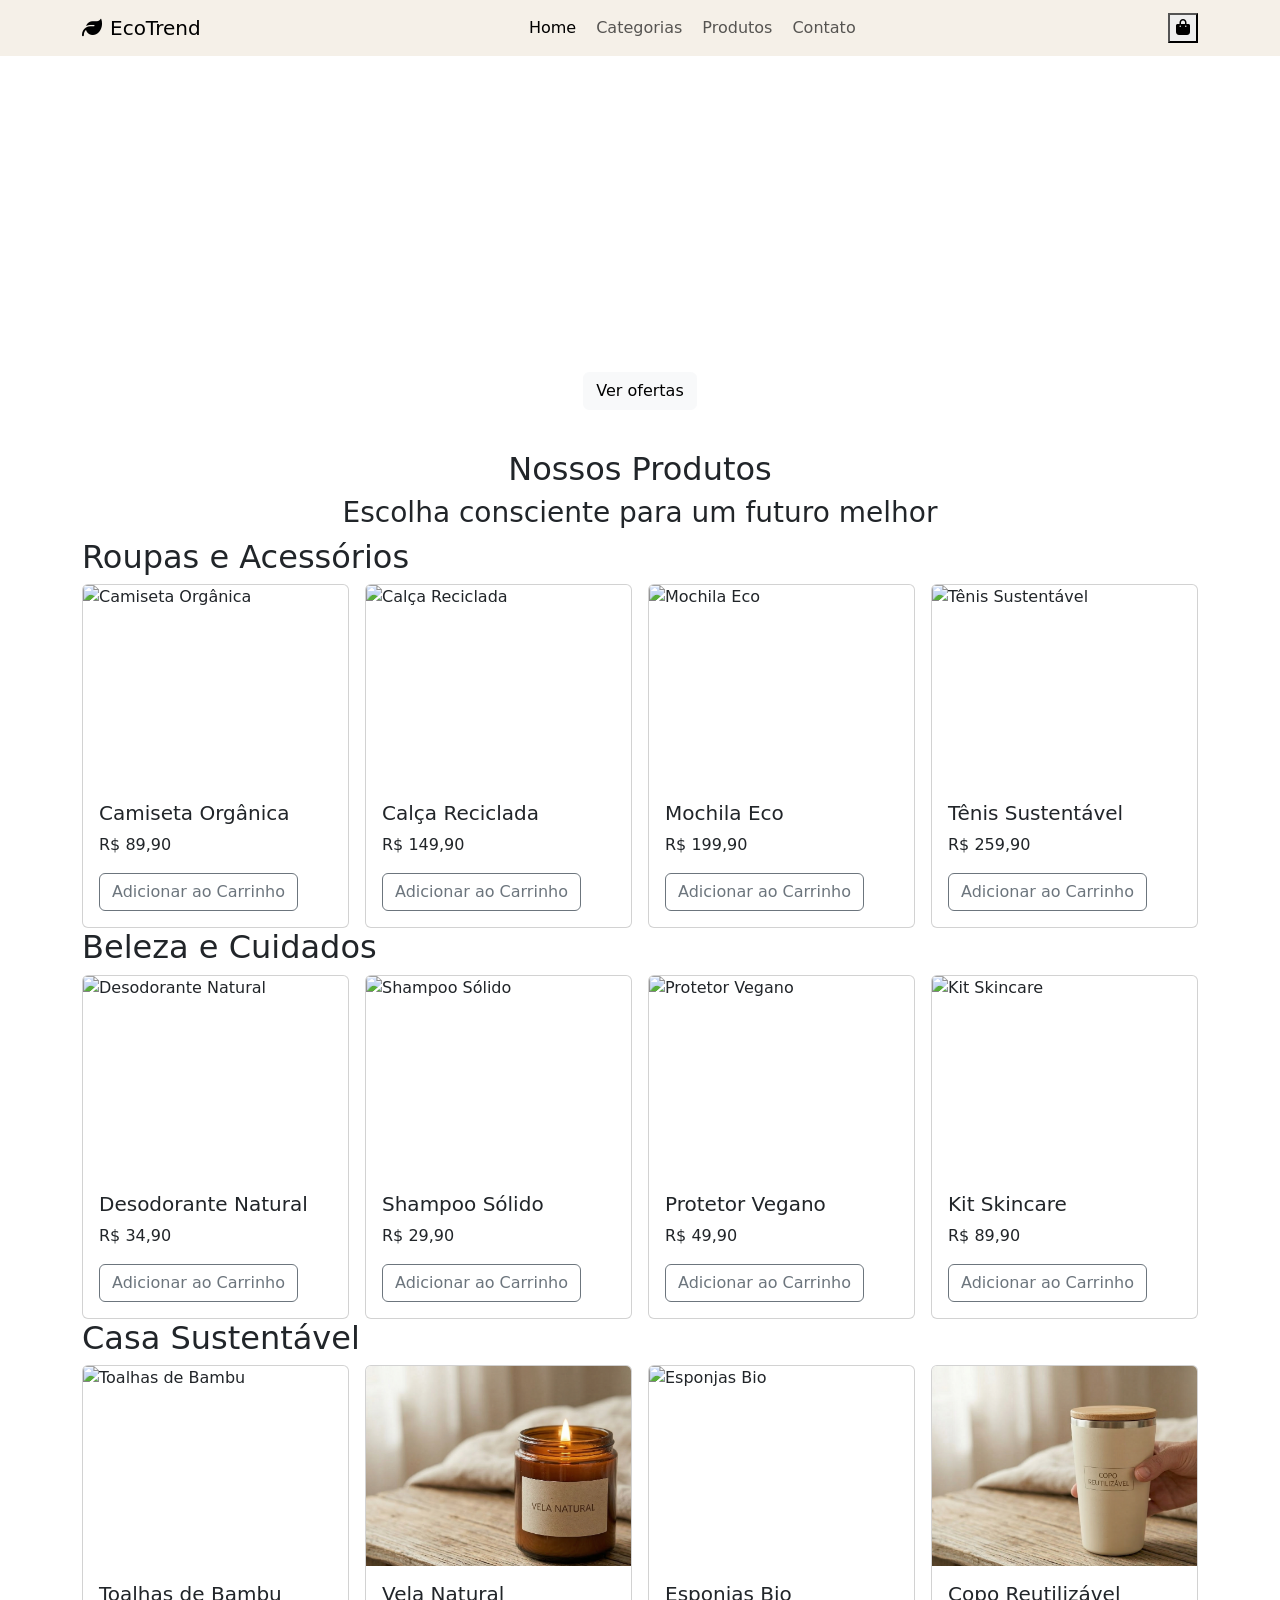
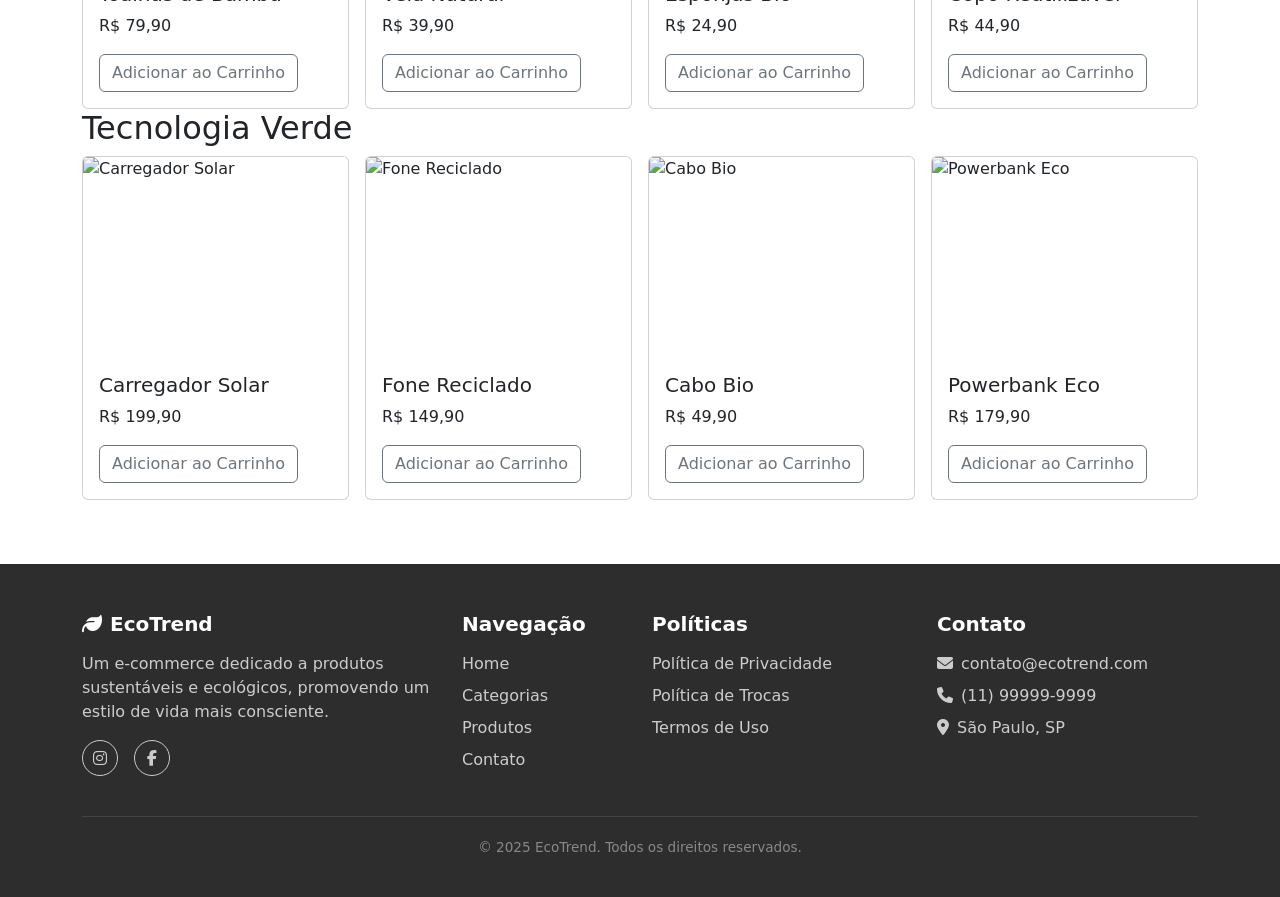
==== index.html @ 408c8d39 "Fix: renomeia home.html par index.html para correção do deploy" ====
<!DOCTYPE html>
<html lang="pt-br">
	<head>
		<meta charset="UTF-8">
		<meta name="viewport" content="width=device-width, initial-scale=1">
		<title>EcoTrend</title>
 
		<!-- CSS do Bootstrap -->
		<link href="https://cdn.jsdelivr.net/npm/bootstrap@5.3.0/dist/css/bootstrap.min.css" rel="stylesheet">
		<!-- Biblioteca de ícones -->
		<link rel="stylesheet" href="https://cdnjs.cloudflare.com/ajax/libs/font-awesome/6.4.0/css/all.min.css">
		<!-- Google Fonts -->
		<link href="https://fonts.googleapis.com/css2?family=Playfair+Display:wght@600;700&family=DM+Sans:wght@300;400;500&display=swap" rel="stylesheet">
		<!-- CSS do global.css -->
		<link rel="stylesheet" href="./src/css/global.css">
		<!-- CSS do home.css -->
		<link rel="stylesheet" href="./src/css/home.css">
	</head>
	<body>
		<header>
			<!-- NAVBAR -->
			<nav class="navbar navbar-expand-lg fixed-top" id="barraNavegacao">
				<div class="container">

					<!-- Logo -->
					<a class="navbar-brand" href="home.html">
						<div class="icone-folha">
							<i class="fa-solid fa-leaf"></i>
						</div>
						EcoTrend
					</a>

					<!-- Menu horizontal — só aparece em telas grandes (lg+) -->
					<div class="collapse navbar-collapse" id="menuNavegacaoDesktop">
						<ul class="navbar-nav mx-auto gap-1">
							<li class="nav-item">
								<a class="nav-link active" href="home.html">Home</a>
							</li>
							<li class="nav-item">
								<a class="nav-link" href="categorias.html">Categorias</a>
							</li>
							<li class="nav-item">
								<a class="nav-link" href="produto.html">Produtos</a>
							</li>
							<li class="nav-item">
								<a class="nav-link" href="contato.html">Contato</a>
							</li>
						</ul>
					</div>

					<!-- Carrinho + hambúrguer agrupados à direita -->
					<div class="icones-navbar">
						<div class="carrinho-container">
							<button class="botao-icone" title="Carrinho">
								<i class="fa-solid fa-bag-shopping"></i>
							</button>
						</div>

						<!-- d-lg-none = some em telas grandes, onde o menu horizontal já aparece -->
						<button
							class="navbar-toggler d-lg-none"
							type="button"
							data-bs-toggle="offcanvas"
							data-bs-target="#menuOffcanvas"
							aria-controls="menuOffcanvas"
							aria-label="Abrir menu">
							<i class="fa-solid fa-bars"></i>
						</button>
					</div>

				</div>
			</nav>
			<!-- Drawer lateral — fica fora da navbar para não afetar o layout dela -->
			<div class="offcanvas offcanvas-start" tabindex="-1" id="menuOffcanvas" aria-labelledby="menuOffcanvasLabel">
				<div class="offcanvas-header">
					<h5 class="offcanvas-title" id="menuOffcanvasLabel">
						<i class="fa-solid fa-leaf me-2"></i>EcoTrend
					</h5>
					<button type="button" class="btn-close" data-bs-dismiss="offcanvas" aria-label="Fechar menu"></button>
				</div>
				<div class="offcanvas-body">
					<ul class="navbar-nav gap-2">
						<li class="nav-item">
							<a class="nav-link active" href="home.html">Home</a>
						</li>
						<li class="nav-item">
							<a class="nav-link" href="categorias.html">Categorias</a>
						</li>
						<li class="nav-item">
							<a class="nav-link" href="produto.html">Produtos</a>
						</li>
						<li class="nav-item">
							<a class="nav-link" href="contato.html">Contato</a>
						</li>
					</ul>
				</div>
			</div>

		</header>
 
		<!-- CARROSSEL -->
		<section>
			<div id="carouselExampleIndicators" class="carousel slide">
				<div class="carousel-indicators">
					<button type="button" data-bs-target="#carouselExampleIndicators" data-bs-slide-to="0" class="active" aria-current="true" aria-label="Slide 1"></button>
					<button type="button" data-bs-target="#carouselExampleIndicators" data-bs-slide-to="1" aria-label="Slide 2"></button>
					<button type="button" data-bs-target="#carouselExampleIndicators" data-bs-slide-to="2" aria-label="Slide 3"></button>
				</div>
				<div class="carousel-inner">
					<div class="carousel-item active">
						<img src="./src/images/RoupaSustentavel.png" class="d-block w-100" alt="Desconto Roupas Sustentáveis">
						<div class="carousel-caption">
							<h2>20% off em Roupas Sustentáveis</h2>
							<p>Peças feitas com materiais 100% ecológicos</p>
							<a href="categorias.html" class="btn btn-light">Ver ofertas</a>
						</div>
					</div>
					<div class="carousel-item">
						<img src="./src/images/CosmeticosSustentaveis.png" class="d-block w-100" alt="Cosméticos Sustentáveis">
						<div class="carousel-caption">
							<h2>Cosméticos Veganos em Destaque</h2>
							<p>Beleza que cuida de você e do planeta</p>
							<a href="categorias.html" class="btn btn-light">Descobrir</a>
						</div>
					</div>
					<div class="carousel-item">
						<img src="./src/images/CasaSustentavel.png" class="d-block w-100" alt="Casa Sustentável">
						<div class="carousel-caption">
							<h2>Sua Casa Mais Sustentável</h2>
							<p>Itens para o lar feitos com materiais reciclados</p>
							<a href="categorias.html" class="btn btn-light">Ver coleção</a>
						</div>
					</div>
				</div>
				<button class="carousel-control-prev" type="button" data-bs-target="#carouselExampleIndicators" data-bs-slide="prev">
					<span class="carousel-control-prev-icon" aria-hidden="true"></span>
					<span class="visually-hidden">Previous</span>
				</button>
				<button class="carousel-control-next" type="button" data-bs-target="#carouselExampleIndicators" data-bs-slide="next">
					<span class="carousel-control-next-icon" aria-hidden="true"></span>
					<span class="visually-hidden">Next</span>
				</button>
			</div>
		</section>
 
		<main>
			<div class="container main-title">
				<h2>Nossos Produtos</h2>
				<h3>Escolha consciente para um futuro melhor</h3>
			</div>
 
			<section>
				<div class="container">
					<div class="title">
						<h2>Roupas e Acessórios</h2>
					</div>
					<div class="cards-roupas">
						<div class="row g-3">
							<div class="col-6 col-lg-3">
								<!-- Primeiro Card-->
								<div class="card h-100">
									<img src="./src/images/CamisetaOrganica.png" class="card-img-top" alt="Camiseta Orgânica">
									<div class="card-body">
										<h5 class="card-title">Camiseta Orgânica</h5>
										<p class="card-text">R$ 89,90</p>
										<a href="#" class="btn btn-outline-secondary">Adicionar ao Carrinho</a>
									</div>
								</div>
							</div>
							<div class="col-6 col-lg-3">
								<!-- Segundo Card-->
								<div class="card h-100">
									<img src="./src/images/CalcaReciclada.png" class="card-img-top" alt="Calça Reciclada">
									<div class="card-body">
										<h5 class="card-title">Calça Reciclada</h5>
										<p class="card-text">R$ 149,90</p>
										<a href="#" class="btn btn-outline-secondary">Adicionar ao Carrinho</a>
									</div>
								</div>
							</div>
							<div class="col-6 col-lg-3">
								<!-- Terceiro Card-->
								<div class="card h-100">
									<img src="./src/images/MochilaEco.png" class="card-img-top" alt="Mochila Eco">
									<div class="card-body">
										<h5 class="card-title">Mochila Eco</h5>
										<p class="card-text">R$ 199,90</p>
										<a href="#" class="btn btn-outline-secondary">Adicionar ao Carrinho</a>
									</div>
								</div>
							</div>
							<div class="col-6 col-lg-3">
								<!-- Quarto Card-->
								<div class="card h-100">
									<img src="./src/images/TenisSustentavel.png" class="card-img-top" alt="Tênis Sustentável">
									<div class="card-body">
										<h5 class="card-title">Tênis Sustentável</h5>
										<p class="card-text">R$ 259,90</p>
										<a href="#" class="btn btn-outline-secondary">Adicionar ao Carrinho</a>
									</div>
								</div>
							</div>
						</div>
					</div>
				</div>
			</section>
 
			<section>
				<div class="container">
					<div class="title">
						<h2>Beleza e Cuidados</h2>
					</div>
					<div class="cards-beleza">
						<div class="row g-3">
							<div class="col-6 col-lg-3">
								<!-- Primeiro Card-->
								<div class="card h-100">
									<img src="./src/images/DesodoranteNatural.png" class="card-img-top" alt="Desodorante Natural">
									<div class="card-body">
										<h5 class="card-title">Desodorante Natural</h5>
										<p class="card-text">R$ 34,90</p>
										<a href="#" class="btn btn-outline-secondary">Adicionar ao Carrinho</a>
									</div>
								</div>
							</div>
							<div class="col-6 col-lg-3">
								<!-- Segundo Card-->
								<div class="card h-100">
									<img src="./src/images/ShampooSolido.png" class="card-img-top" alt="Shampoo Sólido">
									<div class="card-body">
										<h5 class="card-title">Shampoo Sólido</h5>
										<p class="card-text">R$ 29,90</p>
										<a href="#" class="btn btn-outline-secondary">Adicionar ao Carrinho</a>
									</div>
								</div>
							</div>
							<div class="col-6 col-lg-3">
								<!-- Terceiro Card-->
								<div class="card h-100">
									<img src="./src/images/ProtetorVegano.png" class="card-img-top" alt="Protetor Vegano">
									<div class="card-body">
										<h5 class="card-title">Protetor Vegano</h5>
										<p class="card-text">R$ 49,90</p>
										<a href="#" class="btn btn-outline-secondary">Adicionar ao Carrinho</a>
									</div>
								</div>
							</div>
							<div class="col-6 col-lg-3">
								<!-- Quarto Card-->
								<div class="card h-100">
									<img src="./src/images/KitSkincare.png" class="card-img-top" alt="Kit Skincare">
									<div class="card-body">
										<h5 class="card-title">Kit Skincare</h5>
										<p class="card-text">R$ 89,90</p>
										<a href="#" class="btn btn-outline-secondary">Adicionar ao Carrinho</a>
									</div>
								</div>
							</div>
						</div>
					</div>
				</div>
			</section>
 
			<section>
				<div class="container">
					<div class="title">
						<h2>Casa Sustentável</h2>
					</div>
					<div class="cards-casa">
						<div class="row g-3">
							<div class="col-6 col-lg-3">
								<!-- Primeiro Card-->
								<div class="card h-100">
									<img src="./src/images/ToalhasBambu.png" class="card-img-top" alt="Toalhas de Bambu">
									<div class="card-body">
										<h5 class="card-title">Toalhas de Bambu</h5>
										<p class="card-text">R$ 79,90</p>
										<a href="#" class="btn btn-outline-secondary">Adicionar ao Carrinho</a>
									</div>
								</div>
							</div>
							<div class="col-6 col-lg-3">
								<!-- Segundo Card-->
								<div class="card h-100">
									<img src="./src/images/VelaNatural.png" class="card-img-top" alt="Vela Natural">
									<div class="card-body">
										<h5 class="card-title">Vela Natural</h5>
										<p class="card-text">R$ 39,90</p>
										<a href="#" class="btn btn-outline-secondary">Adicionar ao Carrinho</a>
									</div>
								</div>
							</div>
							<div class="col-6 col-lg-3">
								<!-- Terceiro Card-->
								<div class="card h-100">
									<img src="./src/images/EsponjasBio.png" class="card-img-top" alt="Esponjas Bio">
									<div class="card-body">
										<h5 class="card-title">Esponjas Bio</h5>
										<p class="card-text">R$ 24,90</p>
										<a href="#" class="btn btn-outline-secondary">Adicionar ao Carrinho</a>
									</div>
								</div>
							</div>
							<div class="col-6 col-lg-3">
								<!-- Quarto Card-->
								<div class="card h-100">
									<img src="./src/images/CopoReutilizavel.png" class="card-img-top" alt="Copo Reutilizável">
									<div class="card-body">
										<h5 class="card-title">Copo Reutilizável</h5>
										<p class="card-text">R$ 44,90</p>
										<a href="#" class="btn btn-outline-secondary">Adicionar ao Carrinho</a>
									</div>
								</div>
							</div>
						</div>
					</div>
				</div>
			</section>
 
			<section>
				<div class="container">
					<div class="title">
						<h2>Tecnologia Verde</h2>
					</div>
					<div class="cards-tecnologia">
						<div class="row g-3">
							<div class="col-6 col-lg-3">
								<!-- Primeiro Card-->
								<div class="card h-100">
									<img src="./src/images/CarregadorSolar.png" class="card-img-top" alt="Carregador Solar">
									<div class="card-body">
										<h5 class="card-title">Carregador Solar</h5>
										<p class="card-text">R$ 199,90</p>
										<a href="#" class="btn btn-outline-secondary">Adicionar ao Carrinho</a>
									</div>
								</div>
							</div>
							<div class="col-6 col-lg-3">
								<!-- Segundo Card-->
								<div class="card h-100">
									<img src="./src/images/FoneReciclado.png" class="card-img-top" alt="Fone Reciclado">
									<div class="card-body">
										<h5 class="card-title">Fone Reciclado</h5>
										<p class="card-text">R$ 149,90</p>
										<a href="#" class="btn btn-outline-secondary">Adicionar ao Carrinho</a>
									</div>
								</div>
							</div>
							<div class="col-6 col-lg-3">
								<!-- Terceiro Card-->
								<div class="card h-100">
									<img src="./src/images/CaboBio.png" class="card-img-top" alt="Cabo Bio">
									<div class="card-body">
										<h5 class="card-title">Cabo Bio</h5>
										<p class="card-text">R$ 49,90</p>
										<a href="#" class="btn btn-outline-secondary">Adicionar ao Carrinho</a>
									</div>
								</div>
							</div>
							<div class="col-6 col-lg-3">
								<!-- Quarto Card-->
								<div class="card h-100">
									<img src="./src/images/PowerbankEco.png" class="card-img-top" alt="Powerbank Eco">
									<div class="card-body">
										<h5 class="card-title">Powerbank Eco</h5>
										<p class="card-text">R$ 179,90</p>
										<a href="#" class="btn btn-outline-secondary">Adicionar ao Carrinho</a>
									</div>
								</div>
							</div>
						</div>
					</div>
				</div>
			</section>
		</main>


		<footer>
			<div class="container">
				<div class="row g-4">

					<!-- Coluna 1: Sobre -->
					<div class="col-12 col-md-4">
						<h5><i class="fa-solid fa-leaf me-2"></i>EcoTrend</h5>
						<p>Um e-commerce dedicado a produtos sustentáveis e ecológicos, promovendo um estilo de vida mais consciente.</p>
						<div class="footer-icones-sociais">
							<a href="#" aria-label="Instagram"><i class="fa-brands fa-instagram"></i></a>
							<a href="#" aria-label="Facebook"><i class="fa-brands fa-facebook-f"></i></a>
						</div>
					</div>

					<!-- Coluna 2: Links rápidos -->
					<div class="col-6 col-md-2">
						<h5>Navegação</h5>
						<a href="home.html">Home</a>
						<a href="categorias.html">Categorias</a>
						<a href="produto.html">Produtos</a>
						<a href="contato.html">Contato</a>
					</div>

					<!-- Coluna 3: Políticas -->
					<div class="col-6 col-md-3">
						<h5>Políticas</h5>
						<a href="#">Política de Privacidade</a>
						<a href="#">Política de Trocas</a>
						<a href="#">Termos de Uso</a>
					</div>

					<!-- Coluna 4: Contato -->
					<div class="col-12 col-md-3">
						<h5>Contato</h5>
						<a href="mailto:contato@ecotrend.com">
							<i class="fa-solid fa-envelope me-2"></i>contato@ecotrend.com
						</a>
						<a href="tel:+5511999999999">
							<i class="fa-solid fa-phone me-2"></i>(11) 99999-9999
						</a>
						<a href="#">
							<i class="fa-solid fa-location-dot me-2"></i>São Paulo, SP
						</a>
					</div>

				</div>

				<!-- Linha final -->
				<div class="footer-linha-final">
					<p>© 2025 EcoTrend. Todos os direitos reservados.</p>
				</div>
			</div>
		</footer>
 
		<!-- JS do Bootstrap -->
		<script src="https://cdn.jsdelivr.net/npm/bootstrap@5.3.0/dist/js/bootstrap.bundle.min.js"></script>
	</body>
</html>
---- src/css/global.css ----
.navbar-brand {
    display: flex;
    align-items: center;
    gap: 8px;
}

#barraNavegacao .container {
    flex-wrap: nowrap;
}

.icones-navbar {
    display: flex;
    align-items: center;
    gap: 8px;
    margin-left: auto;
}

#barraNavegacao .navbar-toggler {
    margin-left: 0;
    border: none;
}

#menuOffcanvas {
    width: 70vw;
}

/* fundo branco na barra de navegação */
#barraNavegacao {
    background-color: #f5f0e8;
}

.card-img-top {
    height: 200px;
    object-fit: cover;
}

footer {
    background-color: #2d2d2d;
    color: #ccc;
    padding: 48px 0 24px;
    margin-top: 64px;
}

footer h5 {
    color: #fff;
    font-weight: 600;
    margin-bottom: 16px;
}

footer a {
    color: #ccc;
    text-decoration: none;
    display: block;
    margin-bottom: 8px;
    transition: color 0.2s;
}

footer a:hover {
    color: #fff;
}

.footer-icones-sociais {
    display: flex;
    gap: 16px;
    margin-top: 8px;
}

.footer-icones-sociais a {
    display: flex;
    align-items: center;
    justify-content: center;
    width: 36px;
    height: 36px;
    border-radius: 50%;
    border: 1px solid #ccc;
    transition: border-color 0.2s, color 0.2s;
}

.footer-icones-sociais a:hover {
    border-color: #fff;
    color: #fff;
}

.footer-linha-final {
    border-top: 1px solid #444;
    margin-top: 32px;
    padding-top: 20px;
    text-align: center;
    font-size: 0.85rem;
    color: #888;
}
---- src/css/home.css ----
.main-title {
    text-align: center;
}

/* Padrão, celular */
.carousel-item img {
    height: 30vh;
    object-fit: cover;
    object-position: 0% 80%;
}

/* Tablet */
@media (min-width: 768px) {
    .carousel-item img {
        height: 40vh;
    }
}

/* Monitor */
@media (min-width: 992px) {
    .carousel-item img {
        height: 50vh;
    }
}
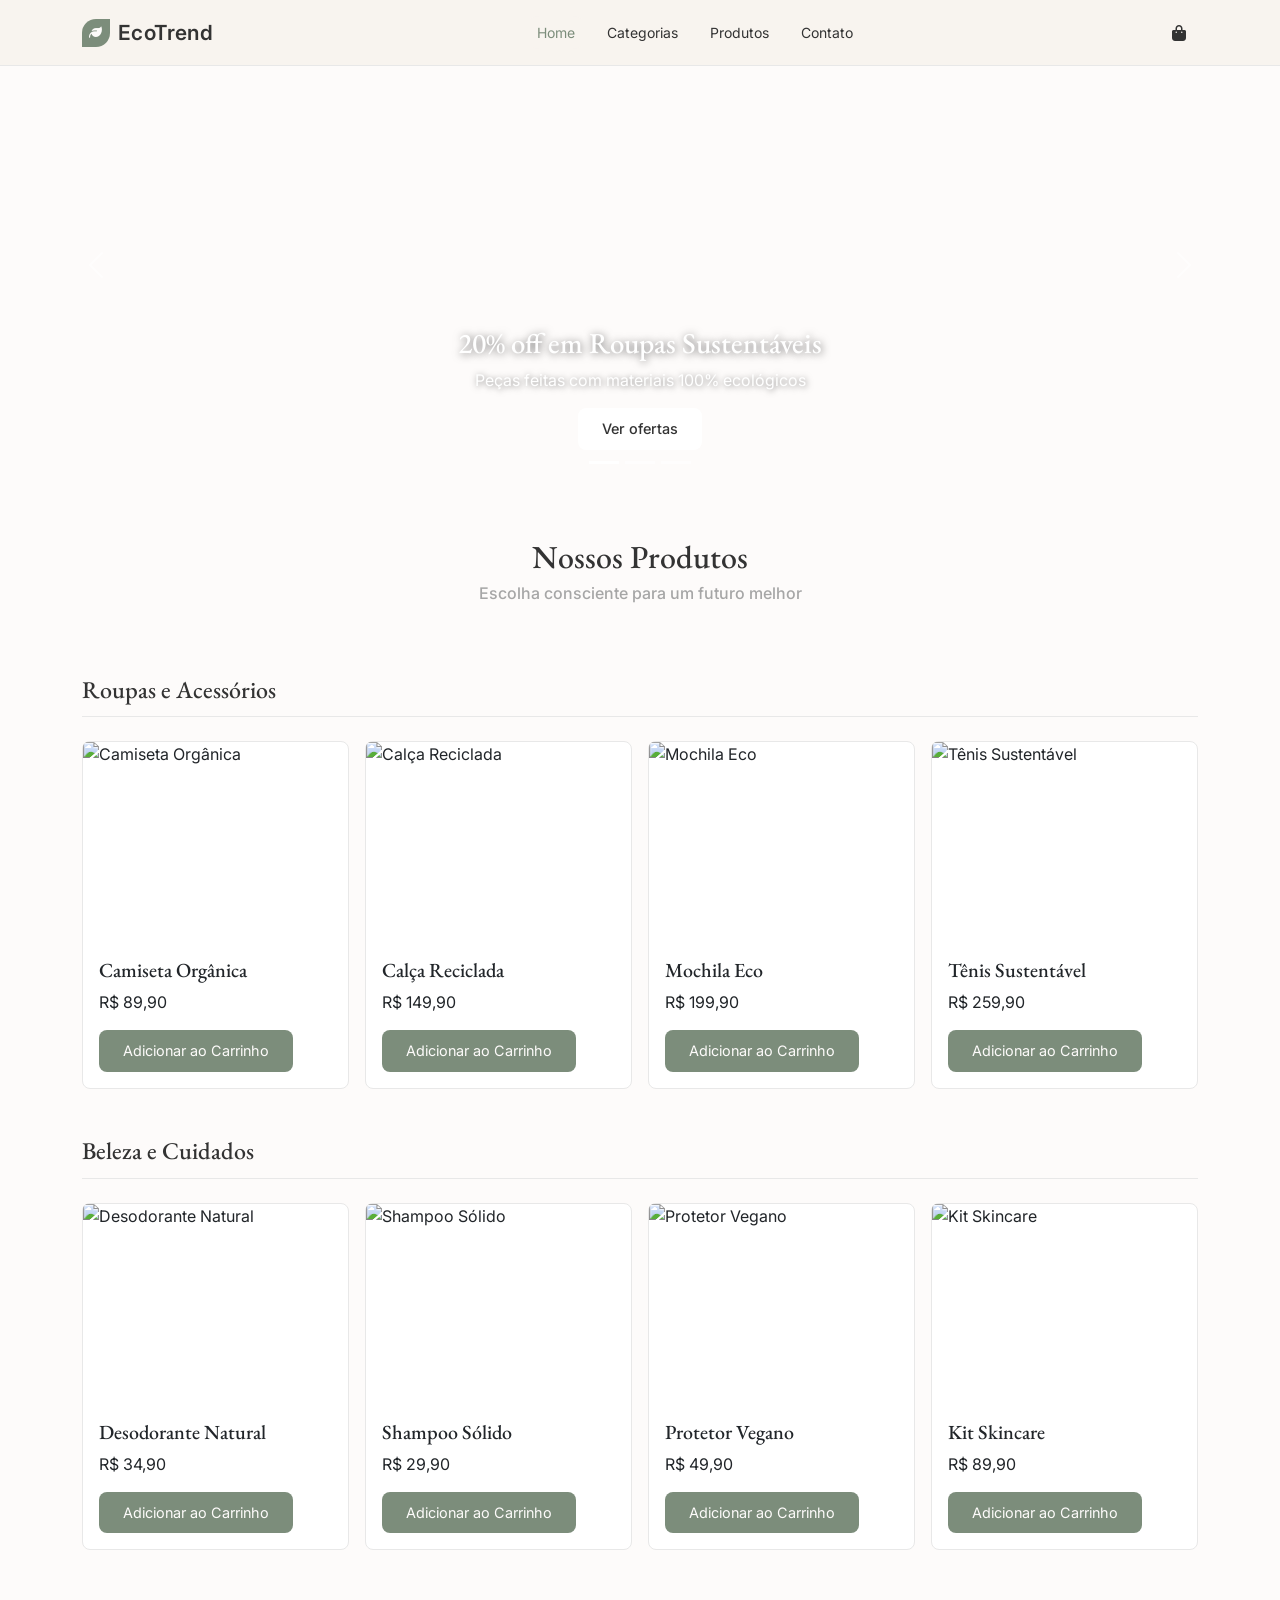
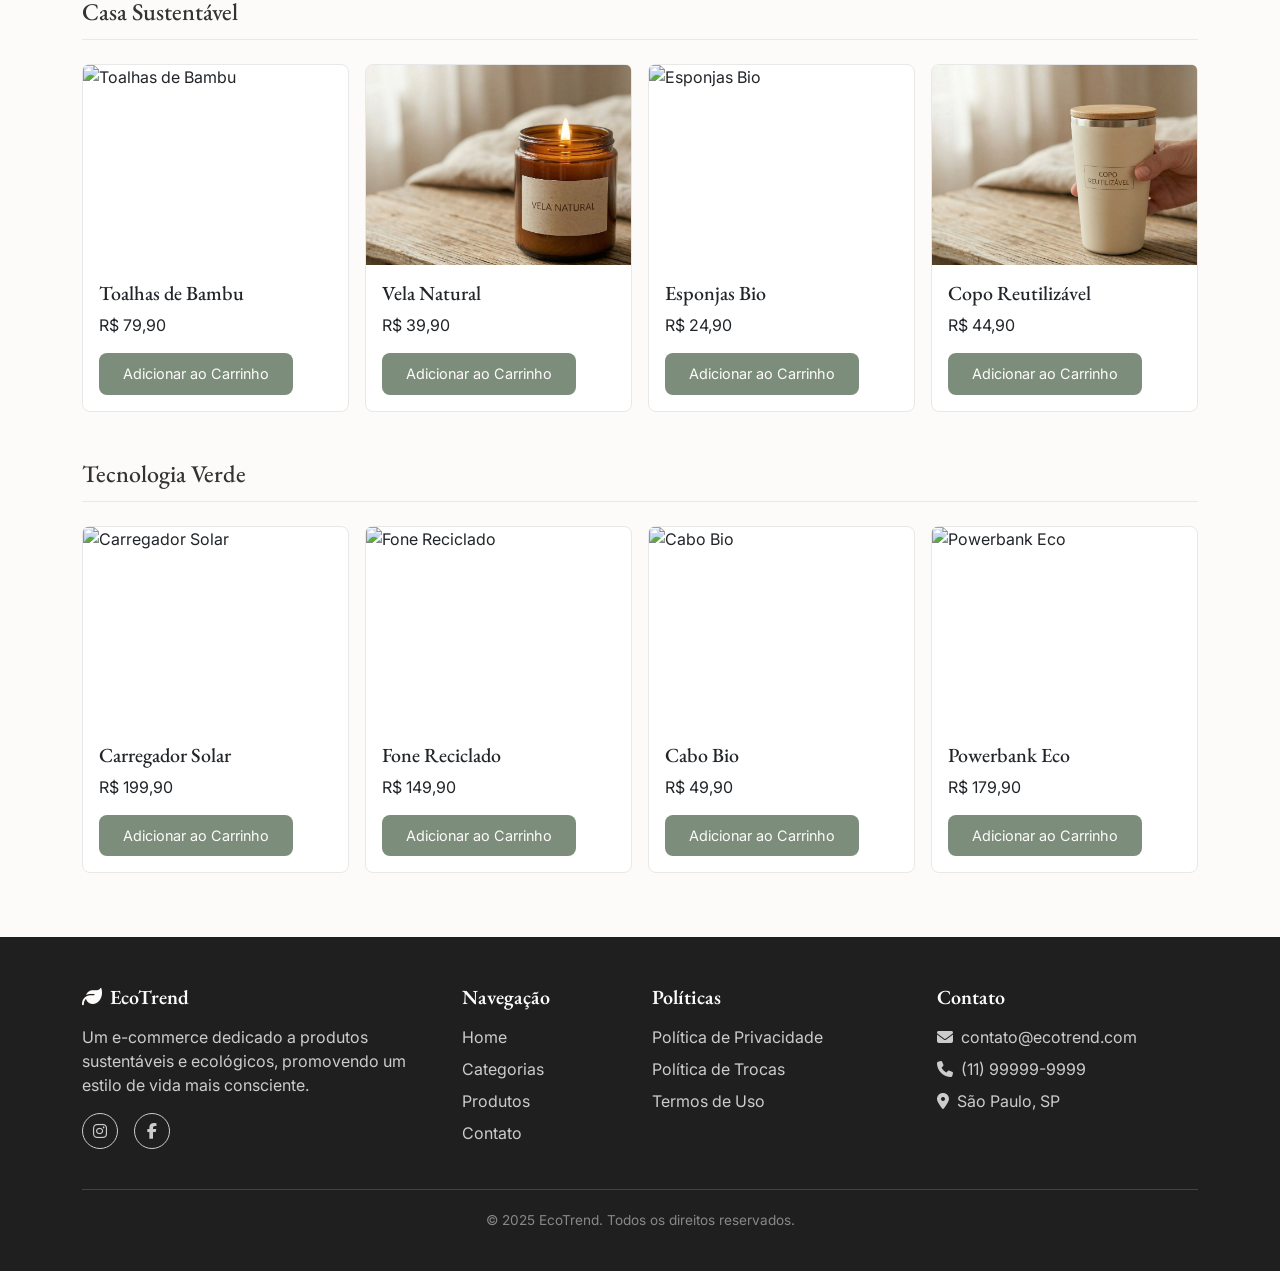
==== commit c3b7ec45: "Alteração de home.html para index.html e correção dos caminhos;" ====
--- a/index.html
+++ b/index.html
@@ -10,11 +10,11 @@
 		<!-- Biblioteca de ícones -->
 		<link rel="stylesheet" href="https://cdnjs.cloudflare.com/ajax/libs/font-awesome/6.4.0/css/all.min.css">
 		<!-- Google Fonts -->
-		<link href="https://fonts.googleapis.com/css2?family=Playfair+Display:wght@600;700&family=DM+Sans:wght@300;400;500&display=swap" rel="stylesheet">
+		<link href="https://fonts.googleapis.com/css2?family=EB+Garamond:wght@400&family=Inter:wght@400;600&display=swap" rel="stylesheet">
 		<!-- CSS do global.css -->
 		<link rel="stylesheet" href="./src/css/global.css">
-		<!-- CSS do home.css -->
-		<link rel="stylesheet" href="./src/css/home.css">
+		<!-- CSS do index.css -->
+		<link rel="stylesheet" href="./src/css/index.css">
 	</head>
 	<body>
 		<header>
@@ -23,7 +23,7 @@
 				<div class="container">
 
 					<!-- Logo -->
-					<a class="navbar-brand" href="home.html">
+					<a class="navbar-brand" href="index.html">
 						<div class="icone-folha">
 							<i class="fa-solid fa-leaf"></i>
 						</div>
@@ -34,7 +34,7 @@
 					<div class="collapse navbar-collapse" id="menuNavegacaoDesktop">
 						<ul class="navbar-nav mx-auto gap-1">
 							<li class="nav-item">
-								<a class="nav-link active" href="home.html">Home</a>
+								<a class="nav-link active" href="index.html">Home</a>
 							</li>
 							<li class="nav-item">
 								<a class="nav-link" href="categorias.html">Categorias</a>
@@ -71,7 +71,7 @@
 				</div>
 			</nav>
 			<!-- Drawer lateral — fica fora da navbar para não afetar o layout dela -->
-			<div class="offcanvas offcanvas-start" tabindex="-1" id="menuOffcanvas" aria-labelledby="menuOffcanvasLabel">
+			<div class="offcanvas offcanvas-start" tabhome.html="-1" id="menuOffcanvas" aria-labelledby="menuOffcanvasLabel">
 				<div class="offcanvas-header">
 					<h5 class="offcanvas-title" id="menuOffcanvasLabel">
 						<i class="fa-solid fa-leaf me-2"></i>EcoTrend
@@ -81,7 +81,7 @@
 				<div class="offcanvas-body">
 					<ul class="navbar-nav gap-2">
 						<li class="nav-item">
-							<a class="nav-link active" href="home.html">Home</a>
+							<a class="nav-link active" href="index.html">Home</a>
 						</li>
 						<li class="nav-item">
 							<a class="nav-link" href="categorias.html">Categorias</a>
@@ -112,7 +112,7 @@
 						<div class="carousel-caption">
 							<h2>20% off em Roupas Sustentáveis</h2>
 							<p>Peças feitas com materiais 100% ecológicos</p>
-							<a href="categorias.html" class="btn btn-light">Ver ofertas</a>
+							<a href="categorias.html" class="btn btn-secundario">Ver ofertas</a>
 						</div>
 					</div>
 					<div class="carousel-item">
@@ -120,7 +120,7 @@
 						<div class="carousel-caption">
 							<h2>Cosméticos Veganos em Destaque</h2>
 							<p>Beleza que cuida de você e do planeta</p>
-							<a href="categorias.html" class="btn btn-light">Descobrir</a>
+							<a href="categorias.html" class="btn btn-secundario">Descobrir</a>
 						</div>
 					</div>
 					<div class="carousel-item">
@@ -128,7 +128,7 @@
 						<div class="carousel-caption">
 							<h2>Sua Casa Mais Sustentável</h2>
 							<p>Itens para o lar feitos com materiais reciclados</p>
-							<a href="categorias.html" class="btn btn-light">Ver coleção</a>
+							<a href="categorias.html" class="btn btn-secundario">Ver coleção</a>
 						</div>
 					</div>
 				</div>
@@ -163,7 +163,7 @@
 									<div class="card-body">
 										<h5 class="card-title">Camiseta Orgânica</h5>
 										<p class="card-text">R$ 89,90</p>
-										<a href="#" class="btn btn-outline-secondary">Adicionar ao Carrinho</a>
+										<a href="#" class="btn btn-principal">Adicionar ao Carrinho</a>
 									</div>
 								</div>
 							</div>
@@ -174,7 +174,7 @@
 									<div class="card-body">
 										<h5 class="card-title">Calça Reciclada</h5>
 										<p class="card-text">R$ 149,90</p>
-										<a href="#" class="btn btn-outline-secondary">Adicionar ao Carrinho</a>
+										<a href="#" class="btn btn-principal">Adicionar ao Carrinho</a>
 									</div>
 								</div>
 							</div>
@@ -185,7 +185,7 @@
 									<div class="card-body">
 										<h5 class="card-title">Mochila Eco</h5>
 										<p class="card-text">R$ 199,90</p>
-										<a href="#" class="btn btn-outline-secondary">Adicionar ao Carrinho</a>
+										<a href="#" class="btn btn-principal">Adicionar ao Carrinho</a>
 									</div>
 								</div>
 							</div>
@@ -196,7 +196,7 @@
 									<div class="card-body">
 										<h5 class="card-title">Tênis Sustentável</h5>
 										<p class="card-text">R$ 259,90</p>
-										<a href="#" class="btn btn-outline-secondary">Adicionar ao Carrinho</a>
+										<a href="#" class="btn btn-principal">Adicionar ao Carrinho</a>
 									</div>
 								</div>
 							</div>
@@ -219,7 +219,7 @@
 									<div class="card-body">
 										<h5 class="card-title">Desodorante Natural</h5>
 										<p class="card-text">R$ 34,90</p>
-										<a href="#" class="btn btn-outline-secondary">Adicionar ao Carrinho</a>
+										<a href="#" class="btn btn-principal">Adicionar ao Carrinho</a>
 									</div>
 								</div>
 							</div>
@@ -230,7 +230,7 @@
 									<div class="card-body">
 										<h5 class="card-title">Shampoo Sólido</h5>
 										<p class="card-text">R$ 29,90</p>
-										<a href="#" class="btn btn-outline-secondary">Adicionar ao Carrinho</a>
+										<a href="#" class="btn btn-principal">Adicionar ao Carrinho</a>
 									</div>
 								</div>
 							</div>
@@ -241,7 +241,7 @@
 									<div class="card-body">
 										<h5 class="card-title">Protetor Vegano</h5>
 										<p class="card-text">R$ 49,90</p>
-										<a href="#" class="btn btn-outline-secondary">Adicionar ao Carrinho</a>
+										<a href="#" class="btn btn-principal">Adicionar ao Carrinho</a>
 									</div>
 								</div>
 							</div>
@@ -252,7 +252,7 @@
 									<div class="card-body">
 										<h5 class="card-title">Kit Skincare</h5>
 										<p class="card-text">R$ 89,90</p>
-										<a href="#" class="btn btn-outline-secondary">Adicionar ao Carrinho</a>
+										<a href="#" class="btn btn-principal">Adicionar ao Carrinho</a>
 									</div>
 								</div>
 							</div>
@@ -275,7 +275,7 @@
 									<div class="card-body">
 										<h5 class="card-title">Toalhas de Bambu</h5>
 										<p class="card-text">R$ 79,90</p>
-										<a href="#" class="btn btn-outline-secondary">Adicionar ao Carrinho</a>
+										<a href="#" class="btn btn-principal">Adicionar ao Carrinho</a>
 									</div>
 								</div>
 							</div>
@@ -286,7 +286,7 @@
 									<div class="card-body">
 										<h5 class="card-title">Vela Natural</h5>
 										<p class="card-text">R$ 39,90</p>
-										<a href="#" class="btn btn-outline-secondary">Adicionar ao Carrinho</a>
+										<a href="#" class="btn btn-principal">Adicionar ao Carrinho</a>
 									</div>
 								</div>
 							</div>
@@ -297,7 +297,7 @@
 									<div class="card-body">
 										<h5 class="card-title">Esponjas Bio</h5>
 										<p class="card-text">R$ 24,90</p>
-										<a href="#" class="btn btn-outline-secondary">Adicionar ao Carrinho</a>
+										<a href="#" class="btn btn-principal">Adicionar ao Carrinho</a>
 									</div>
 								</div>
 							</div>
@@ -308,7 +308,7 @@
 									<div class="card-body">
 										<h5 class="card-title">Copo Reutilizável</h5>
 										<p class="card-text">R$ 44,90</p>
-										<a href="#" class="btn btn-outline-secondary">Adicionar ao Carrinho</a>
+										<a href="#" class="btn btn-principal">Adicionar ao Carrinho</a>
 									</div>
 								</div>
 							</div>
@@ -331,7 +331,7 @@
 									<div class="card-body">
 										<h5 class="card-title">Carregador Solar</h5>
 										<p class="card-text">R$ 199,90</p>
-										<a href="#" class="btn btn-outline-secondary">Adicionar ao Carrinho</a>
+										<a href="#" class="btn btn-principal">Adicionar ao Carrinho</a>
 									</div>
 								</div>
 							</div>
@@ -342,7 +342,7 @@
 									<div class="card-body">
 										<h5 class="card-title">Fone Reciclado</h5>
 										<p class="card-text">R$ 149,90</p>
-										<a href="#" class="btn btn-outline-secondary">Adicionar ao Carrinho</a>
+										<a href="#" class="btn btn-principal">Adicionar ao Carrinho</a>
 									</div>
 								</div>
 							</div>
@@ -353,7 +353,7 @@
 									<div class="card-body">
 										<h5 class="card-title">Cabo Bio</h5>
 										<p class="card-text">R$ 49,90</p>
-										<a href="#" class="btn btn-outline-secondary">Adicionar ao Carrinho</a>
+										<a href="#" class="btn btn-principal">Adicionar ao Carrinho</a>
 									</div>
 								</div>
 							</div>
@@ -364,7 +364,7 @@
 									<div class="card-body">
 										<h5 class="card-title">Powerbank Eco</h5>
 										<p class="card-text">R$ 179,90</p>
-										<a href="#" class="btn btn-outline-secondary">Adicionar ao Carrinho</a>
+										<a href="#" class="btn btn-principal">Adicionar ao Carrinho</a>
 									</div>
 								</div>
 							</div>
@@ -392,7 +392,7 @@
 					<!-- Coluna 2: Links rápidos -->
 					<div class="col-6 col-md-2">
 						<h5>Navegação</h5>
-						<a href="home.html">Home</a>
+						<a href="index.html">Home</a>
 						<a href="categorias.html">Categorias</a>
 						<a href="produto.html">Produtos</a>
 						<a href="contato.html">Contato</a>
--- a/src/css/global.css
+++ b/src/css/global.css
@@ -1,4 +1,32 @@
+/* Variáveis */
+
+:root {
+    --off-white: #FDFBFA;
+    --carvao: #1F1F1F;
+    --verde-salvia: #7C8D7B;
+    --bege: #F8F4EF;
+    --texto-principal: #333333;
+    --texto-secundario: #A6A6A6;
+    --divisor: #E8E8E8;
+}
+
+body {
+    padding-top: 40px;
+    font-family: "Inter", sans-serif;
+    background-color: var(--off-white);
+    color: var(--texto-principal);
+}
+
+h1, h2, h3, h4, h5 {
+    font-family: "EB Garamond", serif;
+}
+
 .navbar-brand {
+    font-family: "EB Garamond" serif;
+    font-size: 1.3rem;
+    font-weight: 600;
+    color: var(--texto-principal);
+    letter-spacing: 0.02em;
     display: flex;
     align-items: center;
     gap: 8px;
@@ -6,6 +34,26 @@
 
 #barraNavegacao .container {
     flex-wrap: nowrap;
+}
+
+#barraNavegacao {
+    background-color: var(--bege);
+    border-bottom: 1px solid var(--divisor);
+    padding: 12px 0;
+}
+
+#barraNavegacao .nav-link {
+    color: var(--texto-principal);
+    font-size: 0.875rem;
+    padding: 6px 14px;
+    border-radius: 20px;
+    transition: all 0.2s;
+}
+
+#barraNavegacao .nav-link:hover,
+#barraNavegacao .nav-link.active {
+    background-color: var(--bege);
+    color: var(--verde-salvia);
 }
 
 .icones-navbar {
@@ -20,29 +68,115 @@
     border: none;
 }
 
+/* Navbar */
+
+.icone-folha {
+    width: 28px;
+    height: 28px;
+    background-color: var(--verde-salvia);
+    border-radius: 50% 0 50% 0;
+    display: flex;
+    align-items: center;
+    justify-content: center;
+}
+
+.icone-folha i {
+    color: var(--off-white);
+    font-size: 13px;
+}
+
 #menuOffcanvas {
     width: 70vw;
 }
 
-/* fundo branco na barra de navegação */
-#barraNavegacao {
-    background-color: #f5f0e8;
-}
+/* Cards */
 
 .card-img-top {
     height: 200px;
     object-fit: cover;
 }
 
+.card {
+    border: 1px solid var(--divisor);
+    border-radius: 8px;
+}
+
+.card:hover {
+    box-shadow: 0 4px 16px rgba(0, 0, 0, 0.08);
+    transition: box-shadow 0.3s;
+}
+
+/* Botões */
+
+.btn-principal {
+    background-color: var(--verde-salvia);
+    color: var(--off-white);
+    border: none;
+    border-radius: 8px;
+    padding: 10px 24px;
+    font-family: "Inter", sans-serif;
+    font-size: 0.9rem;
+    transition: background-color 0.2s;
+}
+
+.btn-principal:hover {
+    background-color: #637562;
+    color: var(--off-white);
+}
+
+.btn-secundario {
+    background-color: transparent;
+    color: var(--carvao);
+    border: 1px solid var(--carvao);
+    border-radius: 8px;
+    padding: 10px 24px;
+    font-family: "Inter", sans-serif;
+    font-size: 0.9rem;
+    transition: background-color 0.2s, color 0.2s;
+}
+
+.btn-secundario:hover {
+    background-color: var(--carvao);
+    color: var(--off-white);
+}
+
+.btn-check:checked + .btn-outline-secondary {
+    background-color: var(--verde-salvia) !important;
+    border-color: var(--verde-salvia) !important;
+    color: var(--off-white) !important;
+}
+
+.botao-icone {
+    background: transparent;
+    border: none;
+    width: 38px;
+    height: 38px;
+    border-radius: 50%;
+    color: var(--texto-principal);
+    font-size: 1rem;
+    cursor: pointer;
+    transition: all 0.2s;
+    display: flex;
+    align-items: center;
+    justify-content: center;
+}
+
+.botao-icone:hover {
+    background-color: var(--bege);
+    color: var(--verde-salvia);
+}
+
+/* Footer */
+
 footer {
-    background-color: #2d2d2d;
+    background-color: var(--carvao);
     color: #ccc;
     padding: 48px 0 24px;
     margin-top: 64px;
 }
 
 footer h5 {
-    color: #fff;
+    color: var(--off-white);
     font-weight: 600;
     margin-bottom: 16px;
 }
@@ -56,7 +190,7 @@
 }
 
 footer a:hover {
-    color: #fff;
+    color: var(--off-white);
 }
 
 .footer-icones-sociais {
@@ -76,9 +210,9 @@
     transition: border-color 0.2s, color 0.2s;
 }
 
-.footer-icones-sociais a:hover {
-    border-color: #fff;
-    color: #fff;
+.footer-icones-sociais a :hover {
+    border-color: var(--off-white);
+    color: var(--off-white);
 }
 
 .footer-linha-final {
@@ -88,5 +222,4 @@
     text-align: center;
     font-size: 0.85rem;
     color: #888;
-}
-
+}
--- a/src/css/index.css
+++ b/src/css/index.css
@@ -0,0 +1,80 @@
+/* Texto carrossel */
+
+.carousel-caption h2 {
+    color: #ffffff;
+    text-shadow: 1px 1px 8px rgba(0, 0, 0, 0.6);
+    font-size: 1.8rem;
+}
+
+.carousel-caption p {
+    color: #ffffff;
+    text-shadow: 1px 1px 6px rgba(0, 0, 0, 0.5);
+}
+
+/* Botões do carrossel */
+
+.carousel-caption .btn {
+    background-color: rgba(255, 255, 255, 0.9);
+    color: var(--texto-principal);
+    border: none;
+    font-weight: 500;
+    backdrop-filter: blur(4px);
+}
+
+.carousel-caption .btn:hover {
+    background-color: var(--off-white);
+    color: var(--verde-salvia);
+}
+
+/* Título principal */
+
+.main-title {
+    padding: 48px 0 16px;
+    text-align: center;
+}
+
+.main-title h2 {
+    font-size: 2rem;
+    color: var(--texto-principal);
+}
+
+.main-title h3 {
+    font-size: 1rem;
+    color: var(--texto-secundario);
+    font-family: "Inter", sans-serif;
+}
+
+/* Títulos categorias */
+
+.title {
+    margin-top: 48px;
+    margin-bottom: 24px;
+}
+
+.title h2 {
+    font-size: 1.5rem;
+    color: var(--texto-principal);
+    border-bottom: 1px solid var(--divisor);
+    padding-bottom: 12px;
+}
+
+/* Padrão, celular */
+.carousel-item img {
+    height: 30vh;
+    object-fit: cover;
+    object-position: 0% 80%;
+}
+
+/* Tablet */
+@media (min-width: 768px) {
+    .carousel-item img {
+        height: 40vh;
+    }
+}
+
+/* Monitor */
+@media (min-width: 992px) {
+    .carousel-item img {
+        height: 50vh;
+    }
+}
